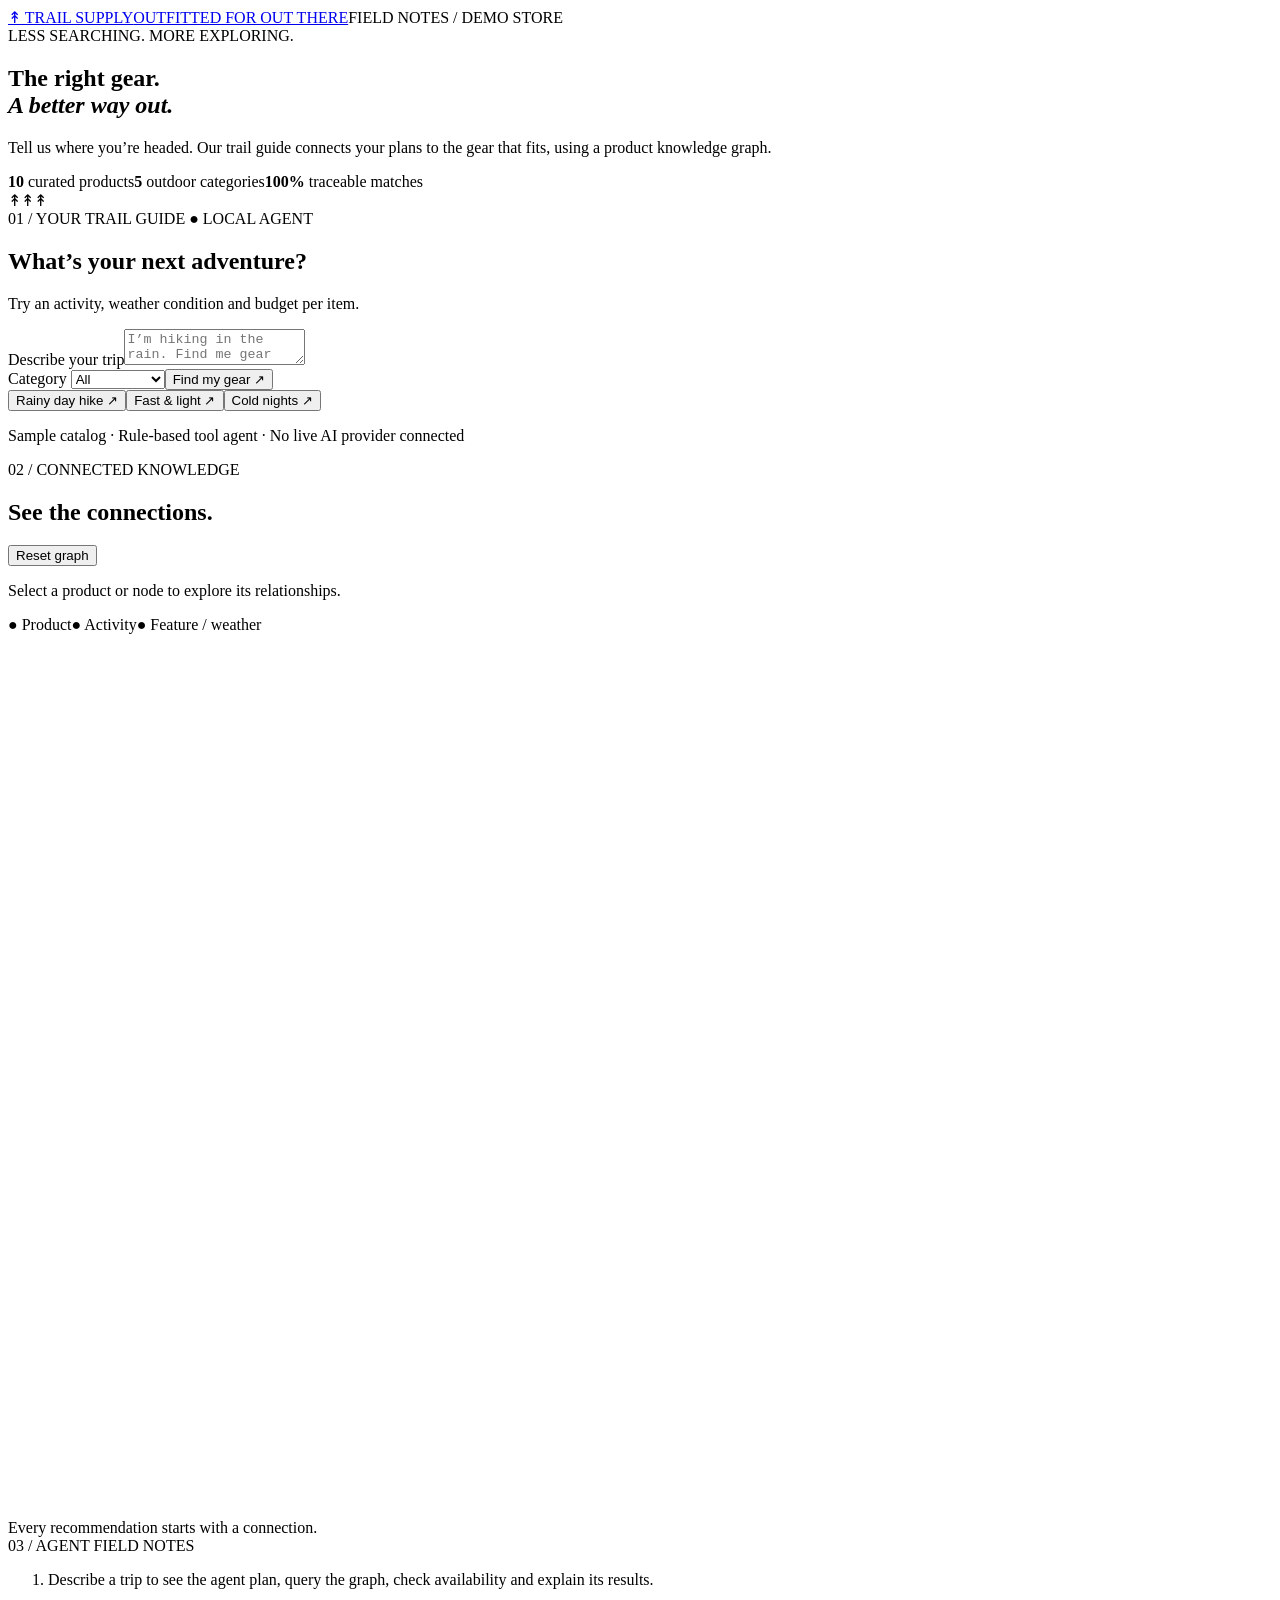
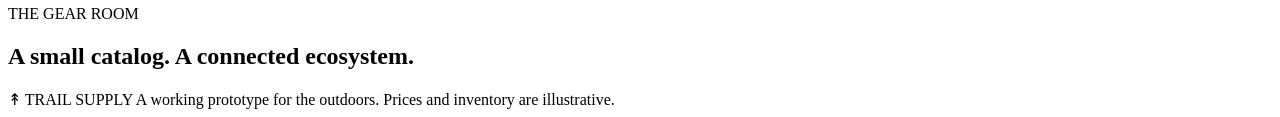
==== static/index.html @ c8c52ca9 "Add Trail Supply knowledge graph retail demo" ====
<!doctype html>
<html lang="en"><head><meta charset="UTF-8"><meta name="viewport" content="width=device-width,initial-scale=1"><title>Trail Supply | Your next outside</title><link rel="stylesheet" href="/style.css"></head>
<body><header><a href="/" class="brand">↟ TRAIL SUPPLY<span>OUTFITTED FOR OUT THERE</span></a><span class="demo">FIELD NOTES / DEMO STORE</span></header>
<main><section class="hero"><div class="eyebrow">LESS SEARCHING. MORE EXPLORING.</div><h1>The right gear.<br><em>A better way out.</em></h1><p>Tell us where you’re headed. Our trail guide connects your plans to the gear that fits, using a product knowledge graph.</p><div class="stats"><span><b>10</b> curated products</span><span><b>5</b> outdoor categories</span><span><b>100%</b> traceable matches</span></div><div class="mountains" aria-hidden="true">↟<span>↟</span>↟</div></section>
<section class="workspace"><div class="guide"><div class="section-label">01 / YOUR TRAIL GUIDE <span class="status">● LOCAL AGENT</span></div><h2>What’s your next adventure?</h2><p class="muted">Try an activity, weather condition and budget per item.</p><form id="form"><label class="sr-only" for="prompt">Describe your trip</label><textarea id="prompt" maxlength="2000" required placeholder="I’m hiking in the rain. Find me gear under $150."></textarea><div class="form-bottom"><label>Category <select id="category"><option>All</option><option>Footwear</option><option>Packs</option><option>Apparel</option><option>Accessories</option><option>Shelter</option></select></label><button id="submit">Find my gear ↗</button></div></form><div class="suggestions"><button data-prompt="Waterproof hiking boots under $200">Rainy day hike ↗</button><button data-prompt="Lightweight running gear under $130">Fast & light ↗</button><button data-prompt="Camping in cold weather under $100">Cold nights ↗</button></div><p class="disclaimer">Sample catalog · Rule-based tool agent · No live AI provider connected</p><div id="answer" role="status" aria-live="polite"></div><div id="products" class="products"></div></div>
<aside><div class="section-label">02 / CONNECTED KNOWLEDGE</div><div class="graph-title"><h2>See the connections.</h2><button id="reset">Reset graph</button></div><p class="muted">Select a product or node to explore its relationships.</p><div class="legend"><span>● Product</span><span>● Activity</span><span>● Feature / weather</span></div><svg id="graph" viewBox="0 0 560 390" role="img" aria-label="Interactive product knowledge graph"></svg><div id="node-detail" class="node-detail">Every recommendation starts with a connection.</div><div class="section-label trace-heading">03 / AGENT FIELD NOTES</div><ol id="trace"><li>Describe a trip to see the agent plan, query the graph, check availability and explain its results.</li></ol></aside></section>
<section class="catalog"><div class="section-label">THE GEAR ROOM</div><h2>A small catalog. A connected ecosystem.</h2><div id="catalog" class="catalog-grid"></div></section></main><footer>↟ TRAIL SUPPLY <span>A working prototype for the outdoors. Prices and inventory are illustrative.</span></footer><script src="/app.js"></script></body></html>
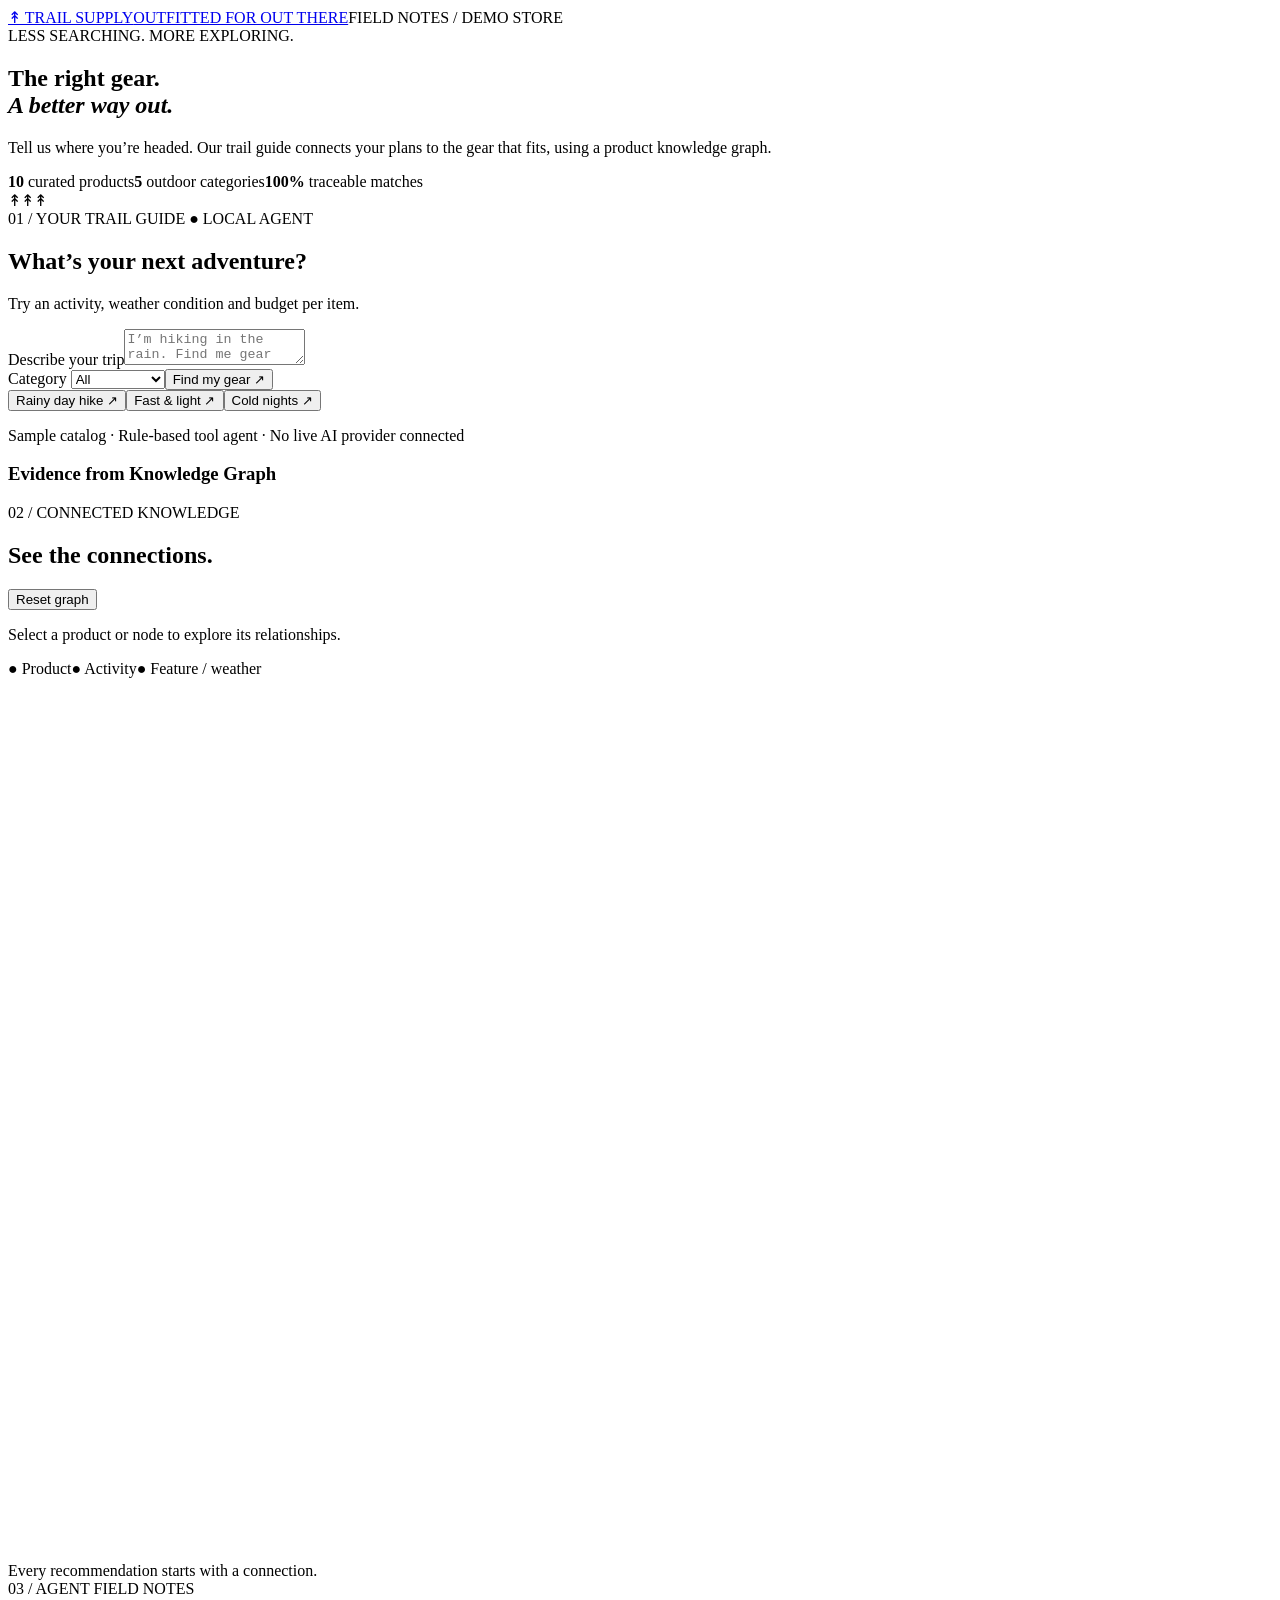
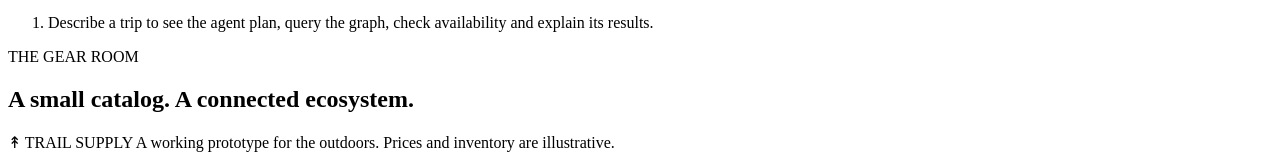
==== commit 1ef91046: "Show retrieved knowledge graph evidence and reject unsupported searches Render supporting entities a" ====
--- a/static/index.html
+++ b/static/index.html
@@ -2,6 +2,6 @@
 <html lang="en"><head><meta charset="UTF-8"><meta name="viewport" content="width=device-width,initial-scale=1"><title>Trail Supply | Your next outside</title><link rel="stylesheet" href="/style.css"></head>
 <body><header><a href="/" class="brand">↟ TRAIL SUPPLY<span>OUTFITTED FOR OUT THERE</span></a><span class="demo">FIELD NOTES / DEMO STORE</span></header>
 <main><section class="hero"><div class="eyebrow">LESS SEARCHING. MORE EXPLORING.</div><h1>The right gear.<br><em>A better way out.</em></h1><p>Tell us where you’re headed. Our trail guide connects your plans to the gear that fits, using a product knowledge graph.</p><div class="stats"><span><b>10</b> curated products</span><span><b>5</b> outdoor categories</span><span><b>100%</b> traceable matches</span></div><div class="mountains" aria-hidden="true">↟<span>↟</span>↟</div></section>
-<section class="workspace"><div class="guide"><div class="section-label">01 / YOUR TRAIL GUIDE <span class="status">● LOCAL AGENT</span></div><h2>What’s your next adventure?</h2><p class="muted">Try an activity, weather condition and budget per item.</p><form id="form"><label class="sr-only" for="prompt">Describe your trip</label><textarea id="prompt" maxlength="2000" required placeholder="I’m hiking in the rain. Find me gear under $150."></textarea><div class="form-bottom"><label>Category <select id="category"><option>All</option><option>Footwear</option><option>Packs</option><option>Apparel</option><option>Accessories</option><option>Shelter</option></select></label><button id="submit">Find my gear ↗</button></div></form><div class="suggestions"><button data-prompt="Waterproof hiking boots under $200">Rainy day hike ↗</button><button data-prompt="Lightweight running gear under $130">Fast & light ↗</button><button data-prompt="Camping in cold weather under $100">Cold nights ↗</button></div><p class="disclaimer">Sample catalog · Rule-based tool agent · No live AI provider connected</p><div id="answer" role="status" aria-live="polite"></div><div id="products" class="products"></div></div>
+<section class="workspace"><div class="guide"><div class="section-label">01 / YOUR TRAIL GUIDE <span class="status">● LOCAL AGENT</span></div><h2>What’s your next adventure?</h2><p class="muted">Try an activity, weather condition and budget per item.</p><form id="form"><label class="sr-only" for="prompt">Describe your trip</label><textarea id="prompt" maxlength="2000" required placeholder="I’m hiking in the rain. Find me gear under $150."></textarea><div class="form-bottom"><label>Category <select id="category"><option>All</option><option>Footwear</option><option>Packs</option><option>Apparel</option><option>Accessories</option><option>Shelter</option></select></label><button id="submit">Find my gear ↗</button></div></form><div class="suggestions"><button data-prompt="Waterproof hiking boots under $200">Rainy day hike ↗</button><button data-prompt="Lightweight running gear under $130">Fast & light ↗</button><button data-prompt="Camping in cold weather under $100">Cold nights ↗</button></div><p class="disclaimer">Sample catalog · Rule-based tool agent · No live AI provider connected</p><div id="answer" role="status" aria-live="polite"></div><section aria-labelledby="graph-evidence-heading"><h3 id="graph-evidence-heading">Evidence from Knowledge Graph</h3><ul id="graph-evidence" class="node-detail" aria-live="polite"></ul></section><div id="products" class="products"></div></div>
 <aside><div class="section-label">02 / CONNECTED KNOWLEDGE</div><div class="graph-title"><h2>See the connections.</h2><button id="reset">Reset graph</button></div><p class="muted">Select a product or node to explore its relationships.</p><div class="legend"><span>● Product</span><span>● Activity</span><span>● Feature / weather</span></div><svg id="graph" viewBox="0 0 560 390" role="img" aria-label="Interactive product knowledge graph"></svg><div id="node-detail" class="node-detail">Every recommendation starts with a connection.</div><div class="section-label trace-heading">03 / AGENT FIELD NOTES</div><ol id="trace"><li>Describe a trip to see the agent plan, query the graph, check availability and explain its results.</li></ol></aside></section>
 <section class="catalog"><div class="section-label">THE GEAR ROOM</div><h2>A small catalog. A connected ecosystem.</h2><div id="catalog" class="catalog-grid"></div></section></main><footer>↟ TRAIL SUPPLY <span>A working prototype for the outdoors. Prices and inventory are illustrative.</span></footer><script src="/app.js"></script></body></html>
